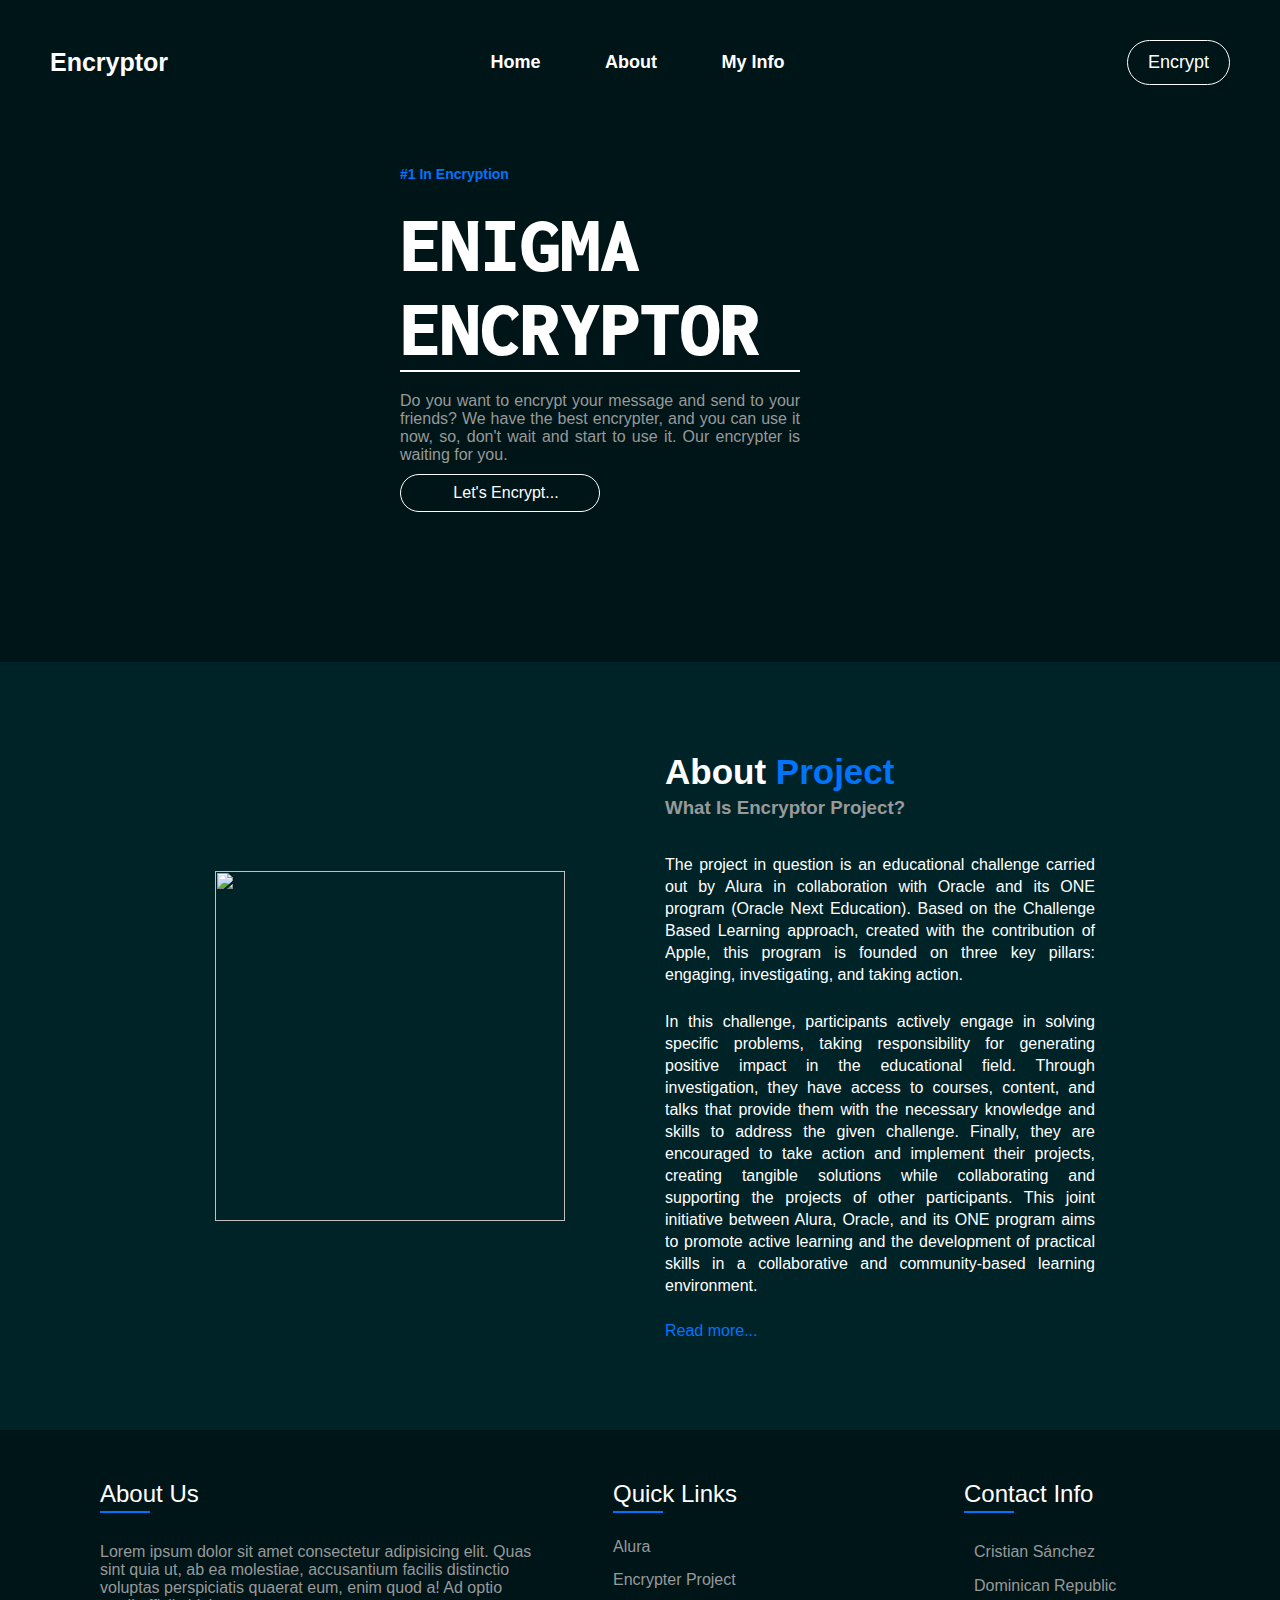
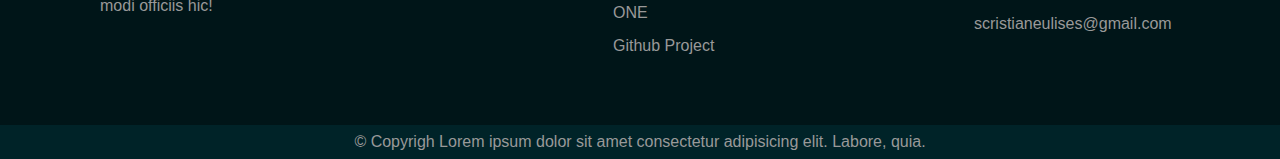
==== index.html @ f132e1b8 "adding media queries [MOVIL MEDIA QUERIES FOR INDEX MADE]" ====
<!DOCTYPE html>
<html lang="en">

<head>
    <meta charset="UTF-8">
    <meta http-equiv="X-UA-Compatible" content="IE=edge">
    <meta name="viewport" content="width=device-width, initial-scale=1.0">
    <link rel="stylesheet" href="assets/css/index-style.css">
    <link rel="preconnect" href="https://fonts.googleapis.com">
    <link rel="preconnect" href="https://fonts.gstatic.com" crossorigin>
    <link href="https://fonts.googleapis.com/css2?family=Montserrat:wght@500&family=Permanent+Marker&display=swap"
        rel="stylesheet">
    <link rel="stylesheet" href="https://cdnjs.cloudflare.com/ajax/libs/font-awesome/6.4.0/css/all.min.css"
        integrity="sha512-iecdLmaskl7CVkqkXNQ/ZH/XLlvWZOJyj7Yy7tcenmpD1ypASozpmT/E0iPtmFIB46ZmdtAc9eNBvH0H/ZpiBw=="
        crossorigin="anonymous" referrerpolicy="no-referrer" />
    <link rel="stylesheet" href="assets/css/media-queries.css">
    <title>Enigma Encryptor</title>
</head>

<body>
    <header class="header">
        <div class="logo">
            <h2><a href="index.html">Encryptor</a></h2>
        </div>
        <div class="hamburger">
            <i class="fa-solid fa-bars"></i>
        </div>
        <nav class="navbar">
            <ul>
                <li><a href="index.html">Home</a></li>
                <li><a href="#">About</a></li>
                <li><a href="#">My Info</a></li>
                <li class="last-item"><a href="views/encripter.html">Encrypt</a></li>
            </ul>
        </nav>
        <a href="views/encripter.html" class="btn"><button class="btn-encrypt">Encrypt</button></a>
    </header>
    <main>
        <div class="main-section">
            <div class="description-content">
                <h6>#1 In Encryption</h6>
                <h1>ENIGMA ENCRYPTOR</h1>
                <p>Do you want to encrypt your message and send to your friends?
                    We have the best encrypter, and you can use it now, so, don't wait and start to use it.
                    Our encrypter is waiting for you.
                </p>
                <a href="views/encripter.html" class="lets-encrypt">
                    <i class="fa-solid fa-keyboard"></i>Let's Encrypt...
                </a>
            </div>
            <div>
                <img class="img-computer" src="images/computer.png" alt="">
            </div>
        </div>

        <div class="about-section">
            <div class="about">
                <img src="images/encriptado.png" alt="">
                <div class="about-content">
                    <h2>About <span class="text-project">Project</span></h2>
                    <h3>What Is Encryptor Project?</h3>
                    <p>
                        The project in question is an educational challenge carried out by Alura in collaboration with
                        Oracle and its ONE program (Oracle Next Education). Based on the Challenge Based Learning
                        approach, created with the contribution of Apple, this program is founded on three key pillars:
                        engaging, investigating, and taking action.
                    </p>
                    <p>
                        In this challenge, participants actively engage in solving specific problems, taking
                        responsibility for generating positive impact in the educational field. Through investigation,
                        they have access to courses, content, and talks that provide them with the necessary knowledge
                        and skills to address the given challenge. Finally, they are encouraged to take action and
                        implement their projects, creating tangible solutions while collaborating and supporting the
                        projects of other participants. This joint initiative between Alura, Oracle, and its ONE program
                        aims to promote active learning and the development of practical skills in a collaborative and
                        community-based learning environment.

                    </p>
                    <a href="#" class="read-more">Read more...</a>
                </div>
            </div>
        </div>
    </main>
    <footer>
        <div class="footer-container">
            <div class="sec about-us">
                <h2>About Us</h2>
                <p>Lorem ipsum dolor sit amet consectetur adipisicing elit. Quas sint quia ut, ab ea molestiae,
                    accusantium facilis distinctio voluptas perspiciatis quaerat eum, enim quod a! Ad optio modi
                    officiis hic!</p>
                <ul class="sci">
                    <li><a href="https://www.linkedin.com/in/cristianeulises/" target="_blank"><i
                                class="fa fa-brands fa-linkedin"></i></a></li>
                    <li><a href="https://github.com/cristianeulises" target="_blank"><i
                                class="fa fa-brands fa-github"></i></a></li>
                    <li><a href="https://www.freecodecamp.org/cristianeulises" target="_blank"><i
                                class="fa fa-brands fa-free-code-camp"></i></a></li>
                </ul>
            </div>
            <div class="sec quick-links">
                <h2>Quick Links</h2>
                <ul>
                    <li><a href="https://www.aluracursos.com/" target="_blank">Alura</a></li>
                    <li><a href="https://www.aluracursos.com/challenges/challenge-one-logica" target="_blank">Encrypter
                            Project</a></li>
                    <li><a href="https://www.oracle.com/lad/education/oracle-next-education/#about-course"
                            target="_blank">ONE</a></li>
                    <li><a href="https://github.com/cristianeulises/encrypter" target="_blank">Github Project</a></li>
                </ul>
            </div>
            <div class="sec contact">
                <h2>Contact Info</h2>
                <ul class="info">
                    <li>
                        <span><i class="fa-solid fa-user"></i></span>
                        <span>Cristian Sánchez</span>
                    </li>
                    <li>
                        <span><i class="fa-solid fa-location-dot"></i></span>
                        <span>Dominican Republic</span>
                    </li>
                    <li>
                        <span><i class="fa-solid fa-envelope"></i></span>
                        <p class="footer-contact-links"><a
                                href="mailto:scristianeulises@gmail.com">scristianeulises@gmail.com</a></p>
                    </li>
                </ul>
            </div>
        </div>
    </footer>
    <div class="copyright">
        <p>&copy Copyrigh Lorem ipsum dolor sit amet consectetur adipisicing elit. Labore, quia.</p>
    </div>

    <script>
        const btnMenu = document.querySelector(".hamburger");

        btnMenu.onclick = () => {
            const menuElements = document.querySelector(".navbar");
            
            if(menuElements.classList.contains("active")) {
                menuElements.classList.remove("active");
            }else{
                menuElements.classList.add("active");

            }
        }

    </script>
</body>

</html>
---- assets/css/index-style.css ----
@import url("https://fonts.googleapis.com/css2?family=Inconsolata:wght@400;500;700;900&display=swap");

* {
   padding: 0;
   margin: 0;
   box-sizing: border-box;
   text-decoration: none;
   list-style: none;
   font-family: "Poppins", sans-serif;
}

/* VARIABLES */
:root {
   --secondary-txt-color: #0274f9;
   --main-txt-color-dark: #999999;
   --bg-color-dark: #001518;
   --bg-color-light: #002328;
   --main-color: #009bb2;
   --bb-color: #00e5f2;
   --navbar-font-size: 18px;
}

body {
   color: white;
   overflow-x: hidden;
   background: #001518;
   display: flex;
   align-items: center;
   flex-direction: column;
}

/* NAV BAR */
.hamburger, .last-item {
   display: none;
}


header {
   width: 100%;
   padding: 40px 0 30px;
   display: flex;
   justify-content: space-between;
   align-items: center;
   position: relative;
}

nav ul li {
   list-style: none;
   display: inline-block;
}

nav ul li a {
   text-decoration: none;
   color: white;
   margin-left: 60px;
   font-size: var(--navbar-font-size);
   font-weight: 600;
   border-bottom: 2px solid transparent;
   transition: 0.4s;
}

nav ul li a:hover,
nav ul li:not(:last-child) a:focus {
   color: var(--secondary-txt-color);
   border-bottom: 2px solid var(--secondary-txt-color);
}

.logo a {
   display: block;
   font-size: 25px;
   font-weight: 600;
   text-decoration: none;
   color: white;
   margin: 0 -30px 0 50px;
   transition: 0.2s;
}

.logo a:hover {
   color: var(--secondary-txt-color);
   transition: 0.2s;
}

.btn-encrypt {
   background: transparent;
   color: white;
   border: 1px solid white;
   padding: 9px 20px;
   border-radius: 30px;
   line-height: 1.4;
   font-size: var(--navbar-font-size);
   font-weight: 500;
   margin: 0 50px;
   transition: 0.2s;
}

.btn-encrypt:hover {
   border: 1px solid var(--secondary-txt-color);
   color: black;
   background: var(--secondary-txt-color);
   transition: 0.2s;
   cursor: pointer;
}

/* MAIN HOME */
main {
   height: 100%;
   width: 100%;
   position: relative;
}

.main-section {
   width: 100%;
   display: flex;
   justify-content: center;
   align-items: center;
   margin-top: 4%;
   margin-bottom: 150px;
}

.description-content {
   width: 400px;
}

.description-content h6 {
   color: var(--secondary-txt-color);
   margin-bottom: 10px;
   font-size: 14px;
}

.description-content h1 {
   font-family: "Inconsolata", monospace;
   font-weight: 900;
   font-size: 80px;
   margin: 20px 0;
   border-bottom: 2px solid #fff;
}

.description-content p {
   text-align: justify;
   color: var(--main-txt-color-dark);
}

.img-computer {
   width: 350px;
   margin-left: 80px;
   animation: floating 3s linear infinite;
}

/* BUTTON LET'S ENCRYPT*/
.lets-encrypt {
   color: white;
   display: flex;
   justify-content: center;
   border: 1px solid white;
   border-radius: 30px;
   width: 200px;
   padding: 9px 25px;
   margin-top: 10px;
   transition: 0.4s;
}

.lets-encrypt:hover {
   color: var(--bg-color-dark);
   border-color: var(--secondary-txt-color);
   background: var(--secondary-txt-color);
   transform: scale(1.1);
   transition: 0.4s;
}

.lets-encrypt > i {
   margin-right: 12px;
   margin-top: 1px;
}

/* ABOUT SECTION */
.about-section {
   width: 100%;
   background-color: var(--bg-color-light);
}

.about-section > .about {
   display: flex;
   justify-content: center;
   align-items: center;
}

.about > div {
   width: 500px;
   padding: 90px;
}

.about > img {
   width: 350px;
   height: 350px;
   margin: 100px 10px;
}

.about h2 {
   width: 430px;
   font-size: 35px;
}

.about h3 {
   color: var(--main-txt-color-dark);
}

.about p,
.about h3 {
   width: 430px;
   text-align: justify;
}

.about div h3 {
   margin-top: 5px;
   margin-bottom: 35px;
}

.text-project {
   color: var(--secondary-txt-color);
}

.about div p {
   margin: 25px 0;
   line-height: 22px;
}

.read-more {
   color: var(--secondary-txt-color);
}

/* FOOTER */

footer {
   position: relative;
   width: 100%;
   height: auto;
   padding: 50px 100px;
   display: flex;
   justify-content: space-between;
   flex-wrap: wrap;
}

footer .footer-container {
   display: flex;
   flex-direction: row;
   justify-content: space-between;
   flex-wrap: wrap;
}

footer .footer-container .sec {
   margin-right: 30px;
}

footer .footer-container .sec.about-us {
   width: 40%;
}

footer .footer-container h2 {
   position: relative;
   color: white;
   font-weight: 500;
   margin-bottom: 15px;
}

footer .footer-container h2::before {
   content: "";
   position: absolute;
   bottom: -5px;
   left: 0;
   width: 50px;
   height: 2px;
   background-color: var(--secondary-txt-color);
}

.about-us h2 {
   margin-bottom: 35px !important;
}

footer p {
   color: var(--main-txt-color-dark);
}

.sci {
   margin-top: 20px;
   display: flex;
}

.sci li a {
   display: inline-block;
   width: 40px;
   height: 40px;
   display: flex;
   justify-content: center;
   align-items: center;
   margin-right: 10px;
   text-decoration: none;
   transition: 0.3s;
   scale: 1.4;
}

.sci li a:hover {
   transition: 0.3s;
   scale: 1.6;
}

.sci li a .fa {
   color: white;
   font-size: 20px;
}

.quick-links {
   position: relative;
   width: 25%;
}

.quick-links ul li a {
   color: var(--main-txt-color-dark);
   margin-top: 15px;
   display: block;
   display: inline-block;
}

.quick-links ul li a:hover {
   color: white;
}

.contact {
   width: 20%;
   margin-right: 0 !important;
}

.contact h2 {
   margin-bottom: 35px !important;
}

.contact .info {
   position: relative;
}

.contact .info li {
   display: flex;
   margin-bottom: 16px;
}

.contact .info li span:nth-child(1) {
   color: white;
   font-size: 20px;
   margin-right: 10px;
}

.contact .info li span {
   color: var(--main-txt-color-dark);
}

.footer-contact-links a {
   color: var(--main-txt-color-dark);
   line-height: 25px;
}

.footer-contact-links a:hover {
   color: white;
}

.copyright {
   width: 100%;
   background-color: var(--bg-color-light);
   padding: 8px 100px;
   text-align: center;
   color: var(--main-txt-color-dark);
}

@media (max-width: 991px) {
   footer {
      padding: 40px;
   }

   footer .footer-container {
      flex-direction: column;
   }

   footer .footer-container .sec {
      margin-right: 0;
      margin-bottom: 40px;
   }

   footer .footer-container .sec.sec.about-us,
   .quick-links,
   .contact {
      width: 100%;
   }

   .copyright {
      padding: 8px 40px;
   }
}

@keyframes floating {
   0% {
      transform: translateY(0);
   }
   50% {
      transform: translateY(15px);
   }
   100% {
      transform: translateY(0);
   }
}
---- assets/css/media-queries.css ----
@media only screen and (max-width: 600px) {
   .header > .btn {
      display: none;
   }

   .last-item {
      display: contents;
   }

   .header {
      display: block;
      padding-bottom: 0;
      transition: 0.5s;
   }

   .logo a {
      float: left;
      margin-left: 25px;
   }

   .hamburger {
      display: block;
      cursor: pointer;
      margin-right: 30px;
      transition: 0.5s;
      float: right;
   }


   .hamburger i{
      font-size: 25px;
   }

   .navbar {
      clear: both;
      text-align: center;
      display: none;
   }

   .navbar.active {
      opacity: 1;
      display: block;

      animation: scale-up-vertical-top 0.4s;
   }

   .navbar ul {
      margin-top: 50px;
   }
   .navbar ul li {
      display: block;
      padding: 20px 0;
   }

   .navbar ul li a {
      margin: 0;
   }

   @keyframes scale-up-vertical-top {
      0% {
         transform: scaleY(0.4);
         transform-origin: center top;
      }
      100% {
         transform: scaleY(1);
         transform-origin: center top;
      }
   }

   .main-section {
      margin-top: 50px;
      display: flex;
      flex-direction: column;
      align-items: center;
      justify-content: center;
      text-align: center;
      width: 100%;
   }

   .description-content {
      width: 100%;
      padding: 0 20px;
      display: flex;
      flex-direction: column;
      align-items: center;
   }

   .description-content h1 {
      text-align: center;
      width: 100%;
      font-size: 60px;
      border-bottom: 2px solid white;
   }

   .description-content p {
      text-align: center;
      line-height: 30px;
   }

   .img-computer {
      margin: 50px auto 0;
      width: 250px;
   }

   .about {
      display: flex;
      justify-content: center;
      flex-direction: column;
      align-items: center;
      width: 100%;
   }

   .about > img {
      width: 250px;
      height: 250px;
      margin-bottom: 0;
   }

   .about .about-content {
      display: block;
      margin: 50px auto;
      padding: 0 20px;
      width: 100%;
   }

   .about .about-content h2,
   .about-content h3 {
      text-align: center;
      width: 100%;
   }

   .about-content p,
   .about-content a {
      text-align: justify;
      width: 100%;
   }
}

@media only screen and (min-width: 600px) {
   body {
      /* background-color: red !important; */
   }
}

@media only screen and (min-width: 768px) {
   body {
      /* background-color: purple !important; */
   }
}

@media only screen and (min-width: 992px) {
   body {
      /* background-color: white !important; */
   }
}

@media only screen and (min-width: 1200px) {
   body {
      /* background-color: greenyellow !important; */
   }
}
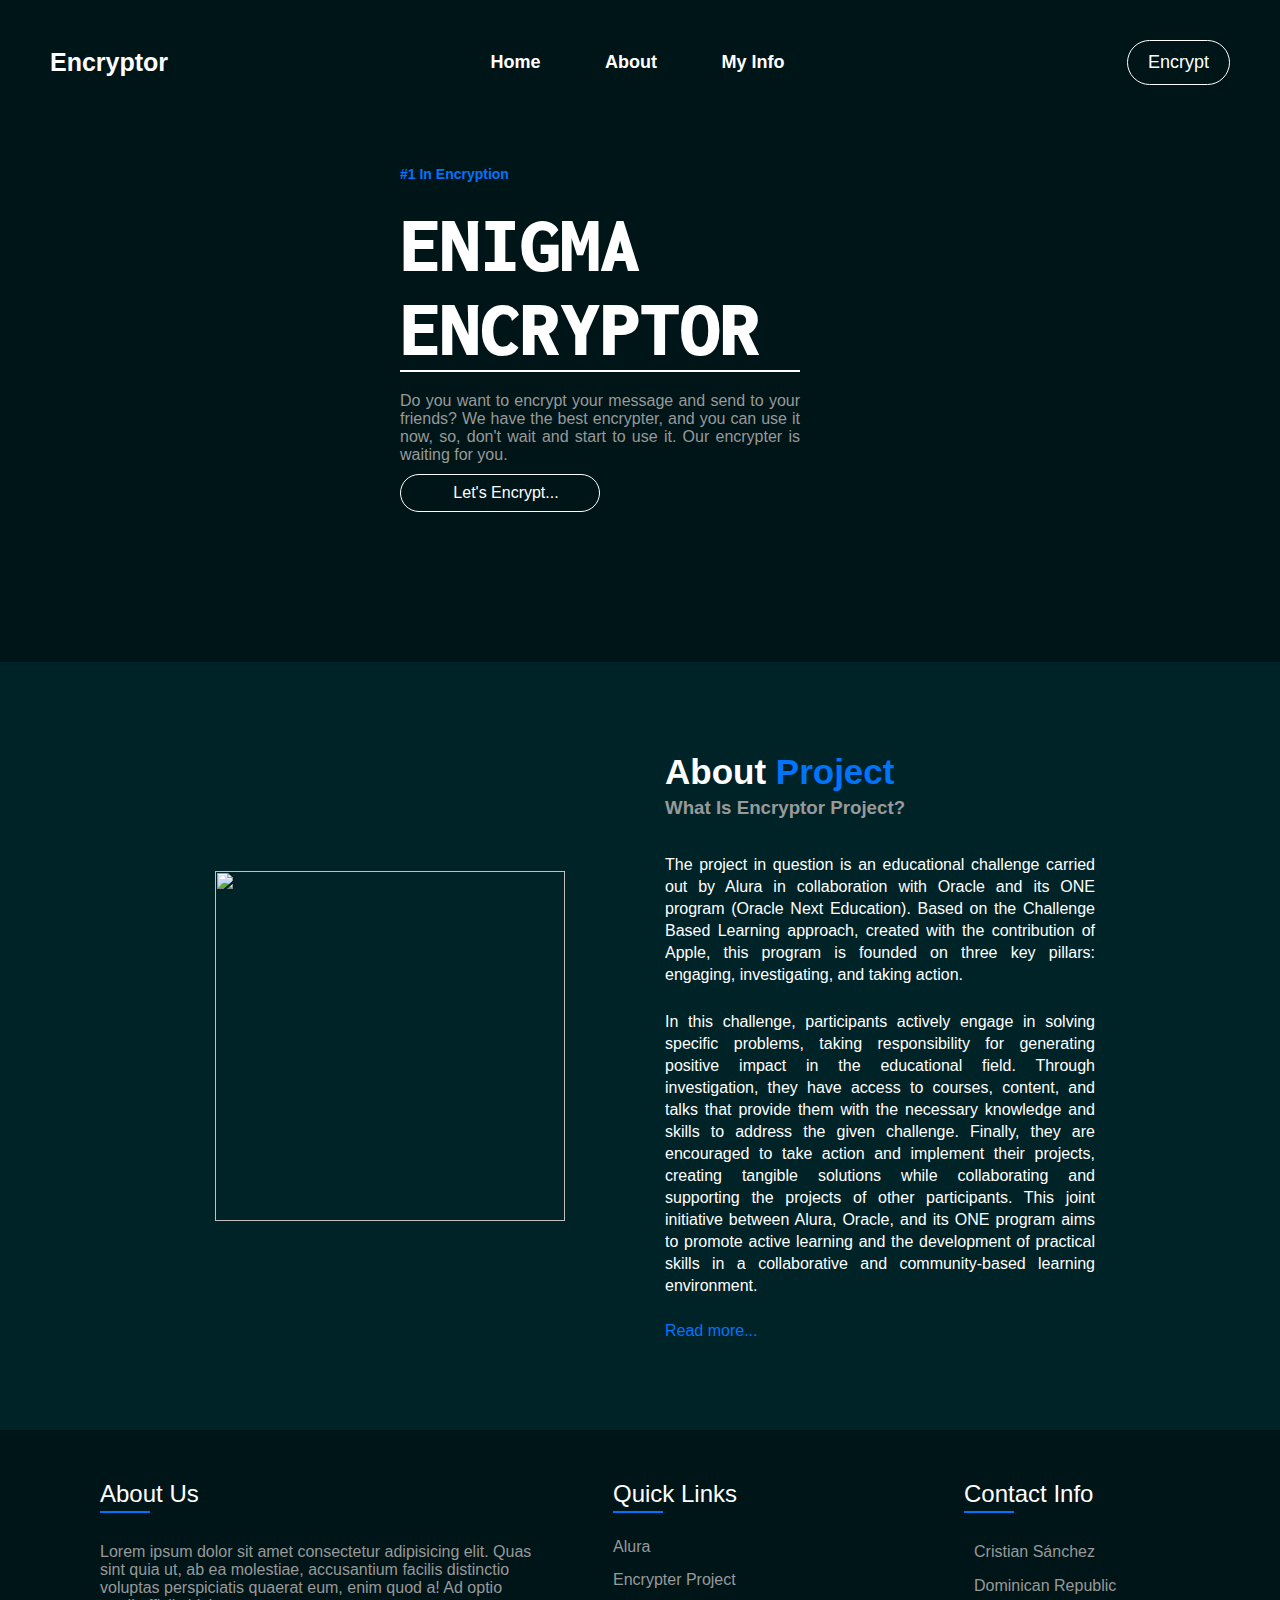
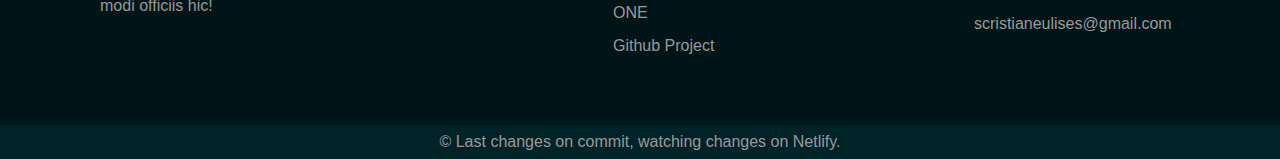
==== commit a88a85b2: "TESTING NETLIFY" ====
--- a/index.html
+++ b/index.html
@@ -13,7 +13,8 @@
     <link rel="stylesheet" href="https://cdnjs.cloudflare.com/ajax/libs/font-awesome/6.4.0/css/all.min.css"
         integrity="sha512-iecdLmaskl7CVkqkXNQ/ZH/XLlvWZOJyj7Yy7tcenmpD1ypASozpmT/E0iPtmFIB46ZmdtAc9eNBvH0H/ZpiBw=="
         crossorigin="anonymous" referrerpolicy="no-referrer" />
-    <link rel="stylesheet" href="assets/css/media-queries.css">
+    <link rel="stylesheet" href="assets/css/media-queries-index.css">
+    <link rel="stylesheet" href="assets/css/media-queries-encrypter.css">
     <title>Enigma Encryptor</title>
 </head>
 
@@ -28,12 +29,12 @@
         <nav class="navbar">
             <ul>
                 <li><a href="index.html">Home</a></li>
-                <li><a href="#">About</a></li>
+                <li><a href="#" id="about-navbar">About</a></li>
                 <li><a href="#">My Info</a></li>
-                <li class="last-item"><a href="views/encripter.html">Encrypt</a></li>
+                <li class="last-item"><a href="views/encrypter.html">Encrypt</a></li>
             </ul>
         </nav>
-        <a href="views/encripter.html" class="btn"><button class="btn-encrypt">Encrypt</button></a>
+        <a href="views/encrypter.html" class="btn"><button class="btn-encrypt">Encrypt</button></a>
     </header>
     <main>
         <div class="main-section">
@@ -44,7 +45,7 @@
                     We have the best encrypter, and you can use it now, so, don't wait and start to use it.
                     Our encrypter is waiting for you.
                 </p>
-                <a href="views/encripter.html" class="lets-encrypt">
+                <a href="views/encrypter.html" class="lets-encrypt">
                     <i class="fa-solid fa-keyboard"></i>Let's Encrypt...
                 </a>
             </div>
@@ -129,24 +130,10 @@
         </div>
     </footer>
     <div class="copyright">
-        <p>&copy Copyrigh Lorem ipsum dolor sit amet consectetur adipisicing elit. Labore, quia.</p>
+        <p>&copy Last changes on commit, watching changes on Netlify.</p>
     </div>
 
-    <script>
-        const btnMenu = document.querySelector(".hamburger");
-
-        btnMenu.onclick = () => {
-            const menuElements = document.querySelector(".navbar");
-            
-            if(menuElements.classList.contains("active")) {
-                menuElements.classList.remove("active");
-            }else{
-                menuElements.classList.add("active");
-
-            }
-        }
-
-    </script>
+    <script src="assets/js/navbarResponsive.js"></script>
 </body>
 
 </html>--- a/assets/css/index-style.css
+++ b/assets/css/index-style.css
@@ -20,6 +20,7 @@
    --navbar-font-size: 18px;
 }
 
+
 body {
    color: white;
    overflow-x: hidden;
@@ -27,6 +28,7 @@
    display: flex;
    align-items: center;
    flex-direction: column;
+   transition: 0.4s;
 }
 
 /* NAV BAR */
--- a/assets/css/media-queries-index.css
+++ b/assets/css/media-queries-index.css
@@ -0,0 +1,274 @@
+@media only screen and (max-width: 599px) {
+   .header > .btn {
+      display: none;
+   }
+
+   .last-item {
+      display: contents;
+   }
+
+   .header {
+      display: block;
+      padding-bottom: 0;
+      transition: 0.5s;
+   }
+
+   .logo a {
+      float: left;
+      margin-left: 25px;
+   }
+
+   .hamburger {
+      display: block;
+      cursor: pointer;
+      margin-right: 30px;
+      transition: 0.5s;
+      float: right;
+   }
+
+   .hamburger i {
+      font-size: 25px;
+   }
+
+   .navbar {
+      clear: both;
+      text-align: center;
+      display: none;
+   }
+
+   .navbar.active {
+      opacity: 1;
+      display: block;
+
+      animation: scale-up-vertical-top 0.4s;
+   }
+
+   .navbar ul {
+      margin-top: 50px;
+   }
+   .navbar ul li {
+      display: block;
+      padding: 20px 0;
+   }
+
+   .navbar ul li a {
+      margin: 0;
+   }
+
+   @keyframes scale-up-vertical-top {
+      0% {
+         transform: scaleY(0.4);
+         transform-origin: center top;
+      }
+      100% {
+         transform: scaleY(1);
+         transform-origin: center top;
+      }
+   }
+
+   .main-section {
+      margin-top: 50px;
+      display: flex;
+      flex-direction: column;
+      align-items: center;
+      justify-content: center;
+      text-align: center;
+      width: 100%;
+   }
+
+   .description-content {
+      width: 100%;
+      padding: 0 20px;
+      display: flex;
+      flex-direction: column;
+      align-items: center;
+   }
+
+   .description-content h1 {
+      text-align: center;
+      width: 100%;
+      font-size: 60px;
+      border-bottom: 2px solid white;
+   }
+
+   .description-content p {
+      text-align: center;
+      line-height: 30px;
+   }
+
+   .img-computer {
+      margin: 50px auto 0;
+      width: 250px;
+   }
+
+   .about {
+      display: flex;
+      justify-content: center;
+      flex-direction: column;
+      align-items: center;
+      width: 100%;
+   }
+
+   .about > img {
+      width: 250px;
+      height: 250px;
+      margin-bottom: 0;
+   }
+
+   .about .about-content {
+      display: block;
+      margin: 50px auto;
+      padding: 0 20px;
+      width: 100%;
+   }
+
+   .about .about-content h2,
+   .about-content h3 {
+      text-align: center;
+      width: 100%;
+   }
+
+   .about-content p,
+   .about-content a {
+      text-align: justify;
+      width: 100%;
+   }
+}
+
+@media only screen and (min-width: 600px) and (max-width: 768px) {
+
+   .logo a {
+      margin: 0 15px;
+   }
+
+   .btn-encrypt {
+      margin: 0 15px 0 20px;
+   }
+
+   .navbar {
+      width: 100%;
+      display: flex;
+      align-items: center;
+      justify-content: center;
+      max-width: 355px;
+   }
+   .navbar ul {
+      width: 100%;
+      display: flex;
+      align-items: center;
+      justify-content: center;
+   }
+
+   .navbar ul li {
+      text-align: center;
+      width: 33%;
+   }
+   .navbar ul li a {
+      margin: 0;
+   }
+
+   .main-section {
+      display: flex;
+      flex-direction: column;
+      align-items: center;
+      justify-content: center;
+      text-align: center;
+      width: 100%;
+   }
+
+   .description-content {
+      width: 100%;
+      max-width: 605px;
+      padding: 0 20px;
+      display: flex;
+      flex-direction: column;
+      align-items: center;
+      justify-content: center;
+   }
+
+   .description-content h1 {
+      text-align: center;
+      width: 100%;
+      font-size: 60px;
+      border-bottom: 2px solid white;
+   }
+
+   .description-content p {
+      text-align: center;
+      line-height: 30px;
+   }
+
+   .img-computer {
+      margin: 50px auto 0;
+      width: 300px;
+   }
+
+   .about {
+      display: flex;
+      justify-content: center;
+      flex-direction: column;
+      align-items: center;
+      width: 100%;
+   }
+
+   .about > img {
+      width: 250px;
+      height: 250px;
+      margin-bottom: 0;
+   }
+
+   .about .about-content {
+      display: block;
+      margin: 50px auto;
+      padding: 0 20px;
+      width: 100%;
+   }
+
+   .about .about-content h2,
+   .about-content h3 {
+      text-align: center;
+      width: 100%;
+   }
+
+   .about-content p,
+   .about-content a {
+      text-align: justify;
+      width: 100%;
+   }
+}
+
+@media only screen and (min-width: 769px) and (max-width: 979px) {
+
+   .description-content {
+      margin-left: 5%;
+   }
+
+   .img-computer {
+      margin-left: 10%;
+      width: 80%;
+      max-width: 450px;
+   }
+
+   .about > img {
+      width: 260px;
+      height: 260px;
+      margin: 0 5% 0 10%;
+   }
+
+   .about > div.about-content {
+      padding-left: 0;
+      margin-right: 20px;
+
+   }
+}
+
+@media only screen and (min-width: 992px) {
+   body {
+   }
+}
+
+@media only screen and (min-width: 1200px) {
+   body {
+      /* background-color: greenyellow !important; */
+   }
+}
--- a/assets/css/media-queries-encrypter.css
+++ b/assets/css/media-queries-encrypter.css
@@ -0,0 +1,300 @@
+@media only screen and (max-width: 599px) {
+   main {
+      align-items: center;
+      justify-content: center;
+      text-align: center;
+   }
+
+   main > h2 {
+      margin: 25px 10%;
+   }
+
+   main .container-encrytor {
+      flex-direction: column;
+      align-items: center;
+      justify-content: center;
+      text-align: center;
+      margin: 0;
+   }
+
+   .message-container {
+      width: 100%;
+      margin: 0;
+   }
+
+   .textarea {
+      margin: 0;
+      width: 90%;
+   }
+
+   .encryption-container {
+      width: 100%;
+      display: flex;
+      align-items: center;
+      justify-content: center;
+      margin: 0;
+   }
+
+   .btn-encrypt-message {
+      display: block;
+      width: 100%;
+      padding: 10px 20px;
+      height: 100%;
+   }
+
+   .btn-encrypt-message div {
+      display: flex;
+      text-align: justify;
+      position: static;
+      flex-direction: column;
+      justify-content: center;
+      align-items: center;
+      margin-bottom: 10px;
+      width: 100%;
+   }
+
+   .btn-encrypt-message div button {
+      text-align: center;
+      width: 100%;
+      margin: 10px 20px;
+   }
+
+   .btn-encrypt-message div button.copy {
+      position: static;
+      width: 100%;
+      margin: 10px 20px;
+   }
+
+   .new-text-container div {
+   }
+
+   .new-text-container {
+      display: flex;
+      width: 100%;
+   }
+
+   .new-text-container > p.text {
+      max-width: 100%;
+      min-width: 100%;
+   }
+}
+
+@media only screen and (min-width: 600px) and (max-width: 768px) {
+   main {
+      align-items: center;
+      justify-content: center;
+      text-align: center;
+   }
+
+   main > h2 {
+      margin: 25px 10%;
+   }
+
+   main .container-encrytor {
+      flex-direction: column;
+      align-items: center;
+      justify-content: center;
+      text-align: center;
+      margin: 0;
+   }
+
+   .message-container {
+      width: 100%;
+      margin: 0;
+   }
+
+   .textarea {
+      margin: 0;
+      width: 90%;
+   }
+
+   .encryption-container {
+      width: 100%;
+      display: flex;
+      align-items: center;
+      justify-content: center;
+      margin: 0;
+   }
+
+   .btn-encrypt-message {
+      display: block;
+      width: 100%;
+      padding: 10px 20px;
+      height: 100%;
+   }
+
+   .btn-encrypt-message div {
+      display: flex;
+      text-align: justify;
+      position: static;
+      flex-direction: column;
+      justify-content: center;
+      align-items: center;
+      margin-bottom: 10px;
+      width: 100%;
+   }
+
+   .btn-encrypt-message div button {
+      text-align: center;
+      width: 100%;
+      max-width: 555px;
+
+      margin: 10px 20px;
+   }
+
+   .btn-encrypt-message div button.copy {
+      position: static;
+      width: 100%;
+      max-width: 555px;
+      margin: 10px 20px;
+   }
+
+   .new-text-container {
+      display: flex;
+      width: 100%;
+   }
+
+   .new-text-container > p.text {
+      max-width: 555px;
+   }
+}
+
+@media only screen and (min-width: 769px) and (max-width: 992px) {
+   
+    main {
+      align-items: center;
+      justify-content: center;
+      text-align: center;
+   }
+
+   main > h2 {
+      margin: 25px 10%;
+   }
+
+   main .container-encrytor {
+      flex-direction: column;
+      align-items: center;
+      justify-content: center;
+      text-align: center;
+      margin: 0;
+   }
+
+   .message-container {
+      width: 100%;
+      margin: 0;
+   }
+
+   .textarea {
+      margin: 0;
+      width: 90%;
+   }
+
+   .encryption-container {
+      width: 100%;
+      display: flex;
+      align-items: center;
+      justify-content: center;
+      margin: 0;
+   }
+
+   .btn-encrypt-message {
+      display: block;
+      width: 100%;
+      padding: 10px 20px;
+      height: 100%;
+   }
+
+   .btn-encrypt-message div {
+      display: grid;
+      justify-content: center;
+      align-items: center;
+      text-align: justify;
+      position: static;
+      margin-bottom: 10px;
+      width: 100%;
+   }
+
+   .btn-encrypt-message div button {
+      grid-row: 1;
+      text-align: center;
+      max-width: 555px;
+      margin: auto 35px;
+   }
+   
+   .btn-encrypt-message div button.copy {
+      grid-row: 1;
+      position: static;
+      margin: auto 35px;
+
+   }
+
+   .new-text-container {
+      display: flex;
+      width: 100%;
+   }
+
+   .new-text-container > p.text {
+      flex-direction: column;
+      max-width: 555px;
+      margin-left: 30px;
+   }
+}
+
+@media only screen and (min-width: 992px) {
+   main {
+      align-items: center;
+      justify-content: space-evenly;
+   }
+
+   main .container-encrytor {
+      justify-content: flex-end;      
+      margin: 0;
+      min-width: 1020px;
+   }
+
+   .message-container {
+      justify-content:start;
+      width: 100%;
+      margin: 0;
+   }
+
+   .textarea {
+      margin: 25px 10%;
+      min-width: 390px;
+      width: 90%;
+   }
+
+
+
+   .new-text-container{
+      margin-left: 10%;
+      position: static;
+      flex-direction: column;
+   }
+
+   .btn-encrypt-message{
+      min-width: 545px;
+   }
+
+   .encryption-container{
+      position: static;
+      width: 100%;
+      min-width: 500;
+      margin: 0;
+      margin-right:  30px;
+   }
+
+   .new-text-container div button{
+      min-width: 0;
+
+   }
+
+   .new-text-container p.text{
+      min-width: 0;
+      width: 100%;
+   }
+
+}
+
+@media only screen and (min-width: 1200px) {
+}
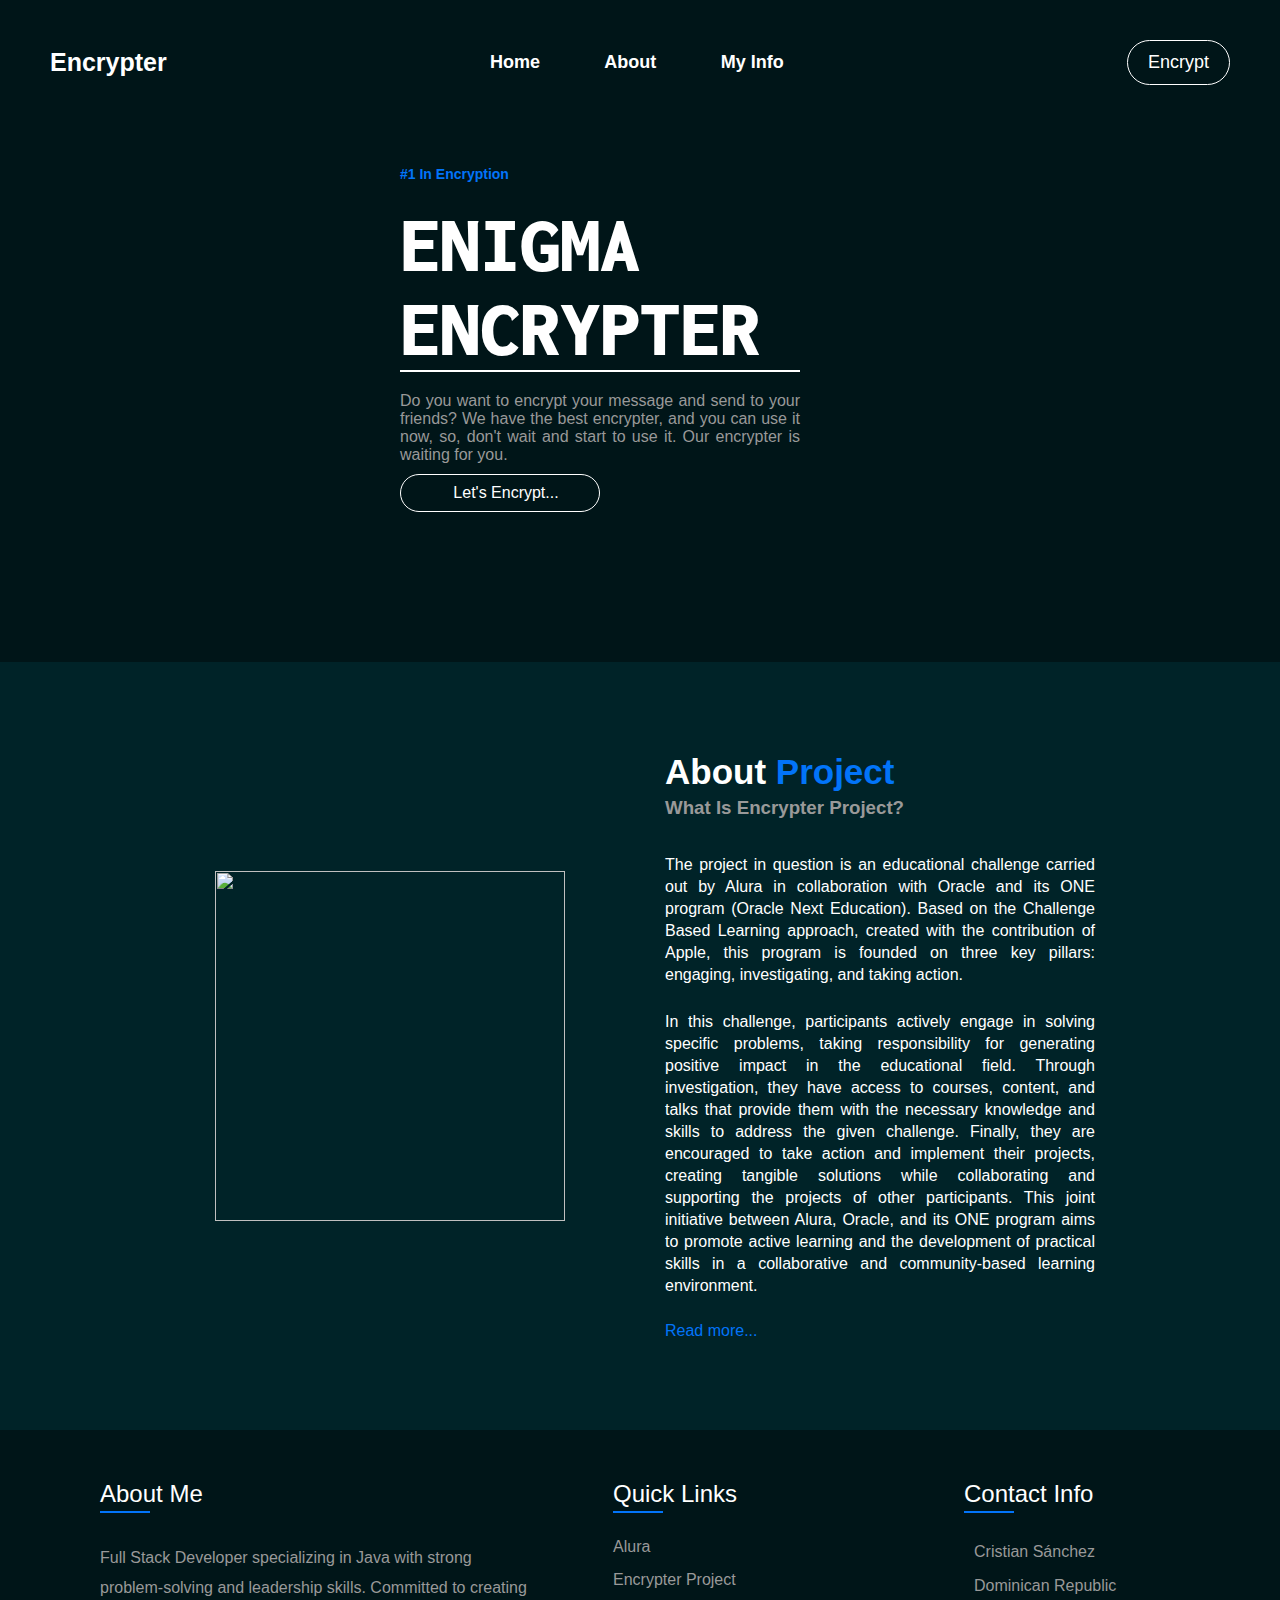
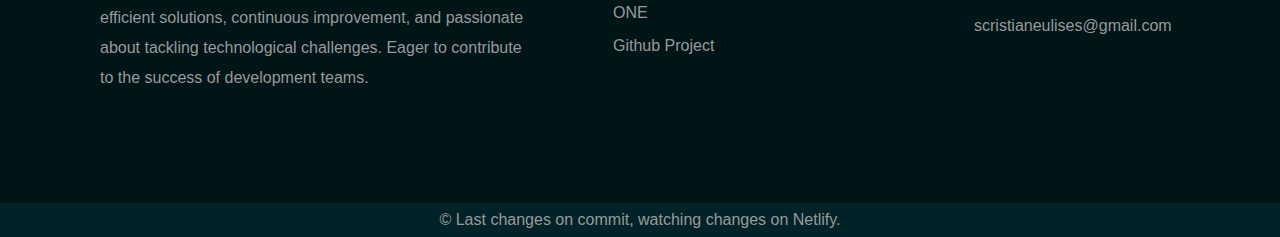
==== commit dad3b460: "start finish project" ====
--- a/index.html
+++ b/index.html
@@ -1,139 +1,113 @@
 <!DOCTYPE html>
 <html lang="en">
+  <head>
+    <meta charset="UTF-8" />
+    <meta http-equiv="X-UA-Compatible" content="IE=edge" />
+    <meta name="viewport" content="width=device-width, initial-scale=1.0" />
+    <link rel="stylesheet" href="assets/css/index-style.css" />
+    <link rel="preconnect" href="https://fonts.googleapis.com" />
+    <link rel="preconnect" href="https://fonts.gstatic.com" crossorigin />
+    <link href="https://fonts.googleapis.com/css2?family=Montserrat:wght@500&family=Permanent+Marker&display=swap" rel="stylesheet" />
+    <link rel="stylesheet" href="https://cdnjs.cloudflare.com/ajax/libs/font-awesome/6.4.0/css/all.min.css" integrity="sha512-iecdLmaskl7CVkqkXNQ/ZH/XLlvWZOJyj7Yy7tcenmpD1ypASozpmT/E0iPtmFIB46ZmdtAc9eNBvH0H/ZpiBw==" crossorigin="anonymous" referrerpolicy="no-referrer" />
+    <link rel="stylesheet" href="assets/css/media-queries-index.css" />
+    <link rel="stylesheet" href="assets/css/media-queries-encrypter.css" />
+    <link rel="main icon" href="favicon.ico" type="image/x-icon" />
+    <title>Enigma Encrypter</title>
+  </head>
 
-<head>
-    <meta charset="UTF-8">
-    <meta http-equiv="X-UA-Compatible" content="IE=edge">
-    <meta name="viewport" content="width=device-width, initial-scale=1.0">
-    <link rel="stylesheet" href="assets/css/index-style.css">
-    <link rel="preconnect" href="https://fonts.googleapis.com">
-    <link rel="preconnect" href="https://fonts.gstatic.com" crossorigin>
-    <link href="https://fonts.googleapis.com/css2?family=Montserrat:wght@500&family=Permanent+Marker&display=swap"
-        rel="stylesheet">
-    <link rel="stylesheet" href="https://cdnjs.cloudflare.com/ajax/libs/font-awesome/6.4.0/css/all.min.css"
-        integrity="sha512-iecdLmaskl7CVkqkXNQ/ZH/XLlvWZOJyj7Yy7tcenmpD1ypASozpmT/E0iPtmFIB46ZmdtAc9eNBvH0H/ZpiBw=="
-        crossorigin="anonymous" referrerpolicy="no-referrer" />
-    <link rel="stylesheet" href="assets/css/media-queries-index.css">
-    <link rel="stylesheet" href="assets/css/media-queries-encrypter.css">
-    <title>Enigma Encryptor</title>
-</head>
-
-<body>
+  <body>
     <header class="header">
-        <div class="logo">
-            <h2><a href="index.html">Encryptor</a></h2>
-        </div>
-        <div class="hamburger">
-            <i class="fa-solid fa-bars"></i>
-        </div>
-        <nav class="navbar">
-            <ul>
-                <li><a href="index.html">Home</a></li>
-                <li><a href="#" id="about-navbar">About</a></li>
-                <li><a href="#">My Info</a></li>
-                <li class="last-item"><a href="views/encrypter.html">Encrypt</a></li>
-            </ul>
-        </nav>
-        <a href="views/encrypter.html" class="btn"><button class="btn-encrypt">Encrypt</button></a>
+      <div class="logo">
+        <h2><a href="index.html">Encrypter</a></h2>
+      </div>
+      <div class="hamburger">
+        <i class="fa-solid fa-bars"></i>
+      </div>
+      <nav class="navbar">
+        <ul>
+          <li><a href="index.html">Home</a></li>
+          <li><a href="#about" id="about-navbar">About</a></li>
+          <li><a href="#info">My Info</a></li>
+          <li class="last-item"><a href="views/encrypter.html">Encrypt</a></li>
+        </ul>
+      </nav>
+      <a href="views/encrypter.html" class="btn"><button class="btn-encrypt">Encrypt</button></a>
     </header>
     <main>
-        <div class="main-section">
-            <div class="description-content">
-                <h6>#1 In Encryption</h6>
-                <h1>ENIGMA ENCRYPTOR</h1>
-                <p>Do you want to encrypt your message and send to your friends?
-                    We have the best encrypter, and you can use it now, so, don't wait and start to use it.
-                    Our encrypter is waiting for you.
-                </p>
-                <a href="views/encrypter.html" class="lets-encrypt">
-                    <i class="fa-solid fa-keyboard"></i>Let's Encrypt...
-                </a>
-            </div>
-            <div>
-                <img class="img-computer" src="images/computer.png" alt="">
-            </div>
+      <div class="main-section">
+        <div class="description-content">
+          <h6>#1 In Encryption</h6>
+          <h1>ENIGMA ENCRYPTER</h1>
+          <p>Do you want to encrypt your message and send to your friends? We have the best encrypter, and you can use it now, so, don't wait and start to use it. Our encrypter is waiting for you.</p>
+          <a href="views/encrypter.html" class="lets-encrypt"> <i class="fa-solid fa-keyboard"></i>Let's Encrypt... </a>
         </div>
+        <div>
+          <img class="img-computer" src="images/computer.png" alt="" />
+        </div>
+      </div>
 
-        <div class="about-section">
-            <div class="about">
-                <img src="images/encriptado.png" alt="">
-                <div class="about-content">
-                    <h2>About <span class="text-project">Project</span></h2>
-                    <h3>What Is Encryptor Project?</h3>
-                    <p>
-                        The project in question is an educational challenge carried out by Alura in collaboration with
-                        Oracle and its ONE program (Oracle Next Education). Based on the Challenge Based Learning
-                        approach, created with the contribution of Apple, this program is founded on three key pillars:
-                        engaging, investigating, and taking action.
-                    </p>
-                    <p>
-                        In this challenge, participants actively engage in solving specific problems, taking
-                        responsibility for generating positive impact in the educational field. Through investigation,
-                        they have access to courses, content, and talks that provide them with the necessary knowledge
-                        and skills to address the given challenge. Finally, they are encouraged to take action and
-                        implement their projects, creating tangible solutions while collaborating and supporting the
-                        projects of other participants. This joint initiative between Alura, Oracle, and its ONE program
-                        aims to promote active learning and the development of practical skills in a collaborative and
-                        community-based learning environment.
-
-                    </p>
-                    <a href="#" class="read-more">Read more...</a>
-                </div>
-            </div>
+      <div class="about-section" id="about">
+        <div class="about">
+          <img src="images/encriptado.png" alt="" />
+          <div class="about-content">
+            <h2>About <span class="text-project">Project</span></h2>
+            <h3>What Is Encrypter Project?</h3>
+            <p>The project in question is an educational challenge carried out by Alura in collaboration with Oracle and its ONE program (Oracle Next Education). Based on the Challenge Based Learning approach, created with the contribution of Apple, this program is founded on three key pillars: engaging, investigating, and taking action.</p>
+            <p>In this challenge, participants actively engage in solving specific problems, taking responsibility for generating positive impact in the educational field. Through investigation, they have access to courses, content, and talks that provide them with the necessary knowledge and skills to address the given challenge. Finally, they are encouraged to take action and implement their projects, creating tangible solutions while collaborating and supporting the projects of other participants. This joint initiative between Alura, Oracle, and its ONE program aims to promote active learning and the development of practical skills in a collaborative and community-based learning environment.</p>
+            <a href="https://www.aluracursos.com/challenges/oracle-one/sprint01-construye-un-encriptador-texto-con-javascript" class="read-more" target="_blank">Read more...</a>
+          </div>
         </div>
+      </div>
     </main>
     <footer>
-        <div class="footer-container">
-            <div class="sec about-us">
-                <h2>About Us</h2>
-                <p>Lorem ipsum dolor sit amet consectetur adipisicing elit. Quas sint quia ut, ab ea molestiae,
-                    accusantium facilis distinctio voluptas perspiciatis quaerat eum, enim quod a! Ad optio modi
-                    officiis hic!</p>
-                <ul class="sci">
-                    <li><a href="https://www.linkedin.com/in/cristianeulises/" target="_blank"><i
-                                class="fa fa-brands fa-linkedin"></i></a></li>
-                    <li><a href="https://github.com/cristianeulises" target="_blank"><i
-                                class="fa fa-brands fa-github"></i></a></li>
-                    <li><a href="https://www.freecodecamp.org/cristianeulises" target="_blank"><i
-                                class="fa fa-brands fa-free-code-camp"></i></a></li>
-                </ul>
-            </div>
-            <div class="sec quick-links">
-                <h2>Quick Links</h2>
-                <ul>
-                    <li><a href="https://www.aluracursos.com/" target="_blank">Alura</a></li>
-                    <li><a href="https://www.aluracursos.com/challenges/challenge-one-logica" target="_blank">Encrypter
-                            Project</a></li>
-                    <li><a href="https://www.oracle.com/lad/education/oracle-next-education/#about-course"
-                            target="_blank">ONE</a></li>
-                    <li><a href="https://github.com/cristianeulises/encrypter" target="_blank">Github Project</a></li>
-                </ul>
-            </div>
-            <div class="sec contact">
-                <h2>Contact Info</h2>
-                <ul class="info">
-                    <li>
-                        <span><i class="fa-solid fa-user"></i></span>
-                        <span>Cristian Sánchez</span>
-                    </li>
-                    <li>
-                        <span><i class="fa-solid fa-location-dot"></i></span>
-                        <span>Dominican Republic</span>
-                    </li>
-                    <li>
-                        <span><i class="fa-solid fa-envelope"></i></span>
-                        <p class="footer-contact-links"><a
-                                href="mailto:scristianeulises@gmail.com">scristianeulises@gmail.com</a></p>
-                    </li>
-                </ul>
-            </div>
+      <div class="footer-container" id="info">
+        <div class="sec about-us">
+          <h2>About Me</h2>
+          <p>Full Stack Developer specializing in Java with strong problem-solving and leadership skills. Committed to creating efficient solutions, continuous improvement, and passionate about tackling technological challenges. Eager to contribute to the success of development teams.</p>
+          <ul class="sci">
+            <li>
+              <a href="https://www.linkedin.com/in/crisandev/" target="_blank"><i class="fa fa-brands fa-linkedin"></i></a>
+            </li>
+            <li>
+              <a href="https://github.com/cristianeulises" target="_blank"><i class="fa fa-brands fa-github"></i></a>
+            </li>
+            <li>
+              <a href="https://www.freecodecamp.org/cristianeulises" target="_blank"><i class="fa fa-brands fa-free-code-camp"></i></a>
+            </li>
+          </ul>
         </div>
+        <div class="sec quick-links">
+          <h2>Quick Links</h2>
+          <ul>
+            <li><a href="https://www.aluracursos.com/" target="_blank">Alura</a></li>
+            <li><a href="https://www.aluracursos.com/challenges/challenge-one-logica" target="_blank">Encrypter Project</a></li>
+            <li><a href="https://www.oracle.com/lad/education/oracle-next-education/#about-course" target="_blank">ONE</a></li>
+            <li><a href="https://github.com/cristianeulises/encrypter" target="_blank">Github Project</a></li>
+          </ul>
+        </div>
+        <div class="sec contact">
+          <h2>Contact Info</h2>
+          <ul class="info">
+            <li>
+              <span><i class="fa-solid fa-user"></i></span>
+              <span>Cristian Sánchez</span>
+            </li>
+            <li>
+              <span><i class="fa-solid fa-location-dot"></i></span>
+              <span>Dominican Republic</span>
+            </li>
+            <li>
+              <span><i class="fa-solid fa-envelope"></i></span>
+              <p class="footer-contact-links"><a href="mailto:scristianeulises@gmail.com">scristianeulises@gmail.com</a></p>
+            </li>
+          </ul>
+        </div>
+      </div>
     </footer>
     <div class="copyright">
-        <p>&copy Last changes on commit, watching changes on Netlify.</p>
+      <p>&copy Last changes on commit, watching changes on Netlify.</p>
     </div>
 
     <script src="assets/js/navbarResponsive.js"></script>
-</body>
-
-</html>+  </body>
+</html>
--- a/assets/css/index-style.css
+++ b/assets/css/index-style.css
@@ -1,409 +1,413 @@
 @import url("https://fonts.googleapis.com/css2?family=Inconsolata:wght@400;500;700;900&display=swap");
 
+html {
+  scroll-behavior: smooth;
+}
+
 * {
-   padding: 0;
-   margin: 0;
-   box-sizing: border-box;
-   text-decoration: none;
-   list-style: none;
-   font-family: "Poppins", sans-serif;
+  padding: 0;
+  margin: 0;
+  box-sizing: border-box;
+  text-decoration: none;
+  list-style: none;
+  font-family: "Poppins", sans-serif;
 }
 
 /* VARIABLES */
 :root {
-   --secondary-txt-color: #0274f9;
-   --main-txt-color-dark: #999999;
-   --bg-color-dark: #001518;
-   --bg-color-light: #002328;
-   --main-color: #009bb2;
-   --bb-color: #00e5f2;
-   --navbar-font-size: 18px;
-}
-
+  --secondary-txt-color: #0274f9;
+  --main-txt-color-dark: #999999;
+  --bg-color-dark: #001518;
+  --bg-color-light: #002328;
+  --main-color: #009bb2;
+  --bb-color: #00e5f2;
+  --navbar-font-size: 18px;
+}
 
 body {
-   color: white;
-   overflow-x: hidden;
-   background: #001518;
-   display: flex;
-   align-items: center;
-   flex-direction: column;
-   transition: 0.4s;
+  color: white;
+  overflow-x: hidden;
+  background: #001518;
+  display: flex;
+  align-items: center;
+  flex-direction: column;
+  transition: all ease 0.4s;
 }
 
 /* NAV BAR */
-.hamburger, .last-item {
-   display: none;
-}
-
+.hamburger,
+.last-item {
+  display: none;
+}
 
 header {
-   width: 100%;
-   padding: 40px 0 30px;
-   display: flex;
-   justify-content: space-between;
-   align-items: center;
-   position: relative;
+  width: 100%;
+  padding: 40px 0 30px;
+  display: flex;
+  justify-content: space-between;
+  align-items: center;
+  position: relative;
 }
 
 nav ul li {
-   list-style: none;
-   display: inline-block;
+  list-style: none;
+  display: inline-block;
 }
 
 nav ul li a {
-   text-decoration: none;
-   color: white;
-   margin-left: 60px;
-   font-size: var(--navbar-font-size);
-   font-weight: 600;
-   border-bottom: 2px solid transparent;
-   transition: 0.4s;
+  text-decoration: none;
+  color: white;
+  margin-left: 60px;
+  font-size: var(--navbar-font-size);
+  font-weight: 600;
+  border-bottom: 2px solid transparent;
+  transition: 0.4s;
 }
 
 nav ul li a:hover,
 nav ul li:not(:last-child) a:focus {
-   color: var(--secondary-txt-color);
-   border-bottom: 2px solid var(--secondary-txt-color);
+  color: var(--secondary-txt-color);
+  border-bottom: 2px solid var(--secondary-txt-color);
 }
 
 .logo a {
-   display: block;
-   font-size: 25px;
-   font-weight: 600;
-   text-decoration: none;
-   color: white;
-   margin: 0 -30px 0 50px;
-   transition: 0.2s;
+  display: block;
+  font-size: 25px;
+  font-weight: 600;
+  text-decoration: none;
+  color: white;
+  margin: 0 -30px 0 50px;
+  transition: 0.2s;
 }
 
 .logo a:hover {
-   color: var(--secondary-txt-color);
-   transition: 0.2s;
+  color: var(--secondary-txt-color);
+  transition: 0.2s;
 }
 
 .btn-encrypt {
-   background: transparent;
-   color: white;
-   border: 1px solid white;
-   padding: 9px 20px;
-   border-radius: 30px;
-   line-height: 1.4;
-   font-size: var(--navbar-font-size);
-   font-weight: 500;
-   margin: 0 50px;
-   transition: 0.2s;
+  background: transparent;
+  color: white;
+  border: 1px solid white;
+  padding: 9px 20px;
+  border-radius: 30px;
+  line-height: 1.4;
+  font-size: var(--navbar-font-size);
+  font-weight: 500;
+  margin: 0 50px;
+  transition: 0.2s;
 }
 
 .btn-encrypt:hover {
-   border: 1px solid var(--secondary-txt-color);
-   color: black;
-   background: var(--secondary-txt-color);
-   transition: 0.2s;
-   cursor: pointer;
+  border: 1px solid var(--secondary-txt-color);
+  color: black;
+  background: var(--secondary-txt-color);
+  transition: 0.2s;
+  cursor: pointer;
 }
 
 /* MAIN HOME */
 main {
-   height: 100%;
-   width: 100%;
-   position: relative;
+  height: 100%;
+  width: 100%;
+  position: relative;
 }
 
 .main-section {
-   width: 100%;
-   display: flex;
-   justify-content: center;
-   align-items: center;
-   margin-top: 4%;
-   margin-bottom: 150px;
+  width: 100%;
+  display: flex;
+  justify-content: center;
+  align-items: center;
+  margin-top: 4%;
+  margin-bottom: 150px;
 }
 
 .description-content {
-   width: 400px;
+  width: 400px;
 }
 
 .description-content h6 {
-   color: var(--secondary-txt-color);
-   margin-bottom: 10px;
-   font-size: 14px;
+  color: var(--secondary-txt-color);
+  margin-bottom: 10px;
+  font-size: 14px;
 }
 
 .description-content h1 {
-   font-family: "Inconsolata", monospace;
-   font-weight: 900;
-   font-size: 80px;
-   margin: 20px 0;
-   border-bottom: 2px solid #fff;
+  font-family: "Inconsolata", monospace;
+  font-weight: 900;
+  font-size: 80px;
+  margin: 20px 0;
+  border-bottom: 2px solid #fff;
 }
 
 .description-content p {
-   text-align: justify;
-   color: var(--main-txt-color-dark);
+  text-align: justify;
+  color: var(--main-txt-color-dark);
 }
 
 .img-computer {
-   width: 350px;
-   margin-left: 80px;
-   animation: floating 3s linear infinite;
+  width: 350px;
+  margin-left: 80px;
+  animation: floating 3s linear infinite;
 }
 
 /* BUTTON LET'S ENCRYPT*/
 .lets-encrypt {
-   color: white;
-   display: flex;
-   justify-content: center;
-   border: 1px solid white;
-   border-radius: 30px;
-   width: 200px;
-   padding: 9px 25px;
-   margin-top: 10px;
-   transition: 0.4s;
+  color: white;
+  display: flex;
+  justify-content: center;
+  border: 1px solid white;
+  border-radius: 30px;
+  width: 200px;
+  padding: 9px 25px;
+  margin-top: 10px;
+  transition: 0.4s;
 }
 
 .lets-encrypt:hover {
-   color: var(--bg-color-dark);
-   border-color: var(--secondary-txt-color);
-   background: var(--secondary-txt-color);
-   transform: scale(1.1);
-   transition: 0.4s;
+  color: var(--bg-color-dark);
+  border-color: var(--secondary-txt-color);
+  background: var(--secondary-txt-color);
+  transform: scale(1.1);
+  transition: 0.4s;
 }
 
 .lets-encrypt > i {
-   margin-right: 12px;
-   margin-top: 1px;
+  margin-right: 12px;
+  margin-top: 1px;
 }
 
 /* ABOUT SECTION */
 .about-section {
-   width: 100%;
-   background-color: var(--bg-color-light);
+  width: 100%;
+  background-color: var(--bg-color-light);
 }
 
 .about-section > .about {
-   display: flex;
-   justify-content: center;
-   align-items: center;
+  display: flex;
+  justify-content: center;
+  align-items: center;
 }
 
 .about > div {
-   width: 500px;
-   padding: 90px;
+  width: 500px;
+  padding: 90px;
 }
 
 .about > img {
-   width: 350px;
-   height: 350px;
-   margin: 100px 10px;
+  width: 350px;
+  height: 350px;
+  margin: 100px 10px;
 }
 
 .about h2 {
-   width: 430px;
-   font-size: 35px;
+  width: 430px;
+  font-size: 35px;
 }
 
 .about h3 {
-   color: var(--main-txt-color-dark);
+  color: var(--main-txt-color-dark);
 }
 
 .about p,
 .about h3 {
-   width: 430px;
-   text-align: justify;
+  width: 430px;
+  text-align: justify;
 }
 
 .about div h3 {
-   margin-top: 5px;
-   margin-bottom: 35px;
+  margin-top: 5px;
+  margin-bottom: 35px;
 }
 
 .text-project {
-   color: var(--secondary-txt-color);
+  color: var(--secondary-txt-color);
 }
 
 .about div p {
-   margin: 25px 0;
-   line-height: 22px;
+  margin: 25px 0;
+  line-height: 22px;
 }
 
 .read-more {
-   color: var(--secondary-txt-color);
+  color: var(--secondary-txt-color);
 }
 
 /* FOOTER */
 
 footer {
-   position: relative;
-   width: 100%;
-   height: auto;
-   padding: 50px 100px;
-   display: flex;
-   justify-content: space-between;
-   flex-wrap: wrap;
+  position: relative;
+  width: 100%;
+  height: auto;
+  padding: 50px 100px;
+  display: flex;
+  justify-content: space-between;
+  flex-wrap: wrap;
 }
 
 footer .footer-container {
-   display: flex;
-   flex-direction: row;
-   justify-content: space-between;
-   flex-wrap: wrap;
+  display: flex;
+  flex-direction: row;
+  justify-content: space-between;
+  flex-wrap: wrap;
 }
 
 footer .footer-container .sec {
-   margin-right: 30px;
+  margin-right: 30px;
 }
 
 footer .footer-container .sec.about-us {
-   width: 40%;
+  width: 40%;
 }
 
 footer .footer-container h2 {
-   position: relative;
-   color: white;
-   font-weight: 500;
-   margin-bottom: 15px;
+  position: relative;
+  color: white;
+  font-weight: 500;
+  margin-bottom: 15px;
 }
 
 footer .footer-container h2::before {
-   content: "";
-   position: absolute;
-   bottom: -5px;
-   left: 0;
-   width: 50px;
-   height: 2px;
-   background-color: var(--secondary-txt-color);
+  content: "";
+  position: absolute;
+  bottom: -5px;
+  left: 0;
+  width: 50px;
+  height: 2px;
+  background-color: var(--secondary-txt-color);
 }
 
 .about-us h2 {
-   margin-bottom: 35px !important;
+  margin-bottom: 35px !important;
 }
 
 footer p {
-   color: var(--main-txt-color-dark);
+  color: var(--main-txt-color-dark);
+  line-height: 30px;
 }
 
 .sci {
-   margin-top: 20px;
-   display: flex;
+  margin-top: 20px;
+  display: flex;
 }
 
 .sci li a {
-   display: inline-block;
-   width: 40px;
-   height: 40px;
-   display: flex;
-   justify-content: center;
-   align-items: center;
-   margin-right: 10px;
-   text-decoration: none;
-   transition: 0.3s;
-   scale: 1.4;
+  display: inline-block;
+  width: 40px;
+  height: 40px;
+  display: flex;
+  justify-content: center;
+  align-items: center;
+  margin-right: 10px;
+  text-decoration: none;
+  transition: 0.3s;
+  scale: 1.4;
 }
 
 .sci li a:hover {
-   transition: 0.3s;
-   scale: 1.6;
+  transition: 0.3s;
+  scale: 1.6;
 }
 
 .sci li a .fa {
-   color: white;
-   font-size: 20px;
+  color: white;
+  font-size: 20px;
 }
 
 .quick-links {
-   position: relative;
-   width: 25%;
+  position: relative;
+  width: 25%;
 }
 
 .quick-links ul li a {
-   color: var(--main-txt-color-dark);
-   margin-top: 15px;
-   display: block;
-   display: inline-block;
+  color: var(--main-txt-color-dark);
+  margin-top: 15px;
+  display: block;
+  display: inline-block;
 }
 
 .quick-links ul li a:hover {
-   color: white;
+  color: white;
 }
 
 .contact {
-   width: 20%;
-   margin-right: 0 !important;
+  width: 20%;
+  margin-right: 0 !important;
 }
 
 .contact h2 {
-   margin-bottom: 35px !important;
+  margin-bottom: 35px !important;
 }
 
 .contact .info {
-   position: relative;
+  position: relative;
 }
 
 .contact .info li {
-   display: flex;
-   margin-bottom: 16px;
+  display: flex;
+  margin-bottom: 16px;
 }
 
 .contact .info li span:nth-child(1) {
-   color: white;
-   font-size: 20px;
-   margin-right: 10px;
+  color: white;
+  font-size: 20px;
+  margin-right: 10px;
 }
 
 .contact .info li span {
-   color: var(--main-txt-color-dark);
+  color: var(--main-txt-color-dark);
 }
 
 .footer-contact-links a {
-   color: var(--main-txt-color-dark);
-   line-height: 25px;
+  color: var(--main-txt-color-dark);
+  line-height: 25px;
 }
 
 .footer-contact-links a:hover {
-   color: white;
+  color: white;
 }
 
 .copyright {
-   width: 100%;
-   background-color: var(--bg-color-light);
-   padding: 8px 100px;
-   text-align: center;
-   color: var(--main-txt-color-dark);
+  width: 100%;
+  background-color: var(--bg-color-light);
+  padding: 8px 100px;
+  text-align: center;
+  color: var(--main-txt-color-dark);
 }
 
 @media (max-width: 991px) {
-   footer {
-      padding: 40px;
-   }
-
-   footer .footer-container {
-      flex-direction: column;
-   }
-
-   footer .footer-container .sec {
-      margin-right: 0;
-      margin-bottom: 40px;
-   }
-
-   footer .footer-container .sec.sec.about-us,
-   .quick-links,
-   .contact {
-      width: 100%;
-   }
-
-   .copyright {
-      padding: 8px 40px;
-   }
+  footer {
+    padding: 40px;
+  }
+
+  footer .footer-container {
+    flex-direction: column;
+  }
+
+  footer .footer-container .sec {
+    margin-right: 0;
+    margin-bottom: 40px;
+  }
+
+  footer .footer-container .sec.sec.about-us,
+  .quick-links,
+  .contact {
+    width: 100%;
+  }
+
+  .copyright {
+    padding: 8px 40px;
+  }
 }
 
 @keyframes floating {
-   0% {
-      transform: translateY(0);
-   }
-   50% {
-      transform: translateY(15px);
-   }
-   100% {
-      transform: translateY(0);
-   }
-}
+  0% {
+    transform: translateY(0);
+  }
+  50% {
+    transform: translateY(15px);
+  }
+  100% {
+    transform: translateY(0);
+  }
+}
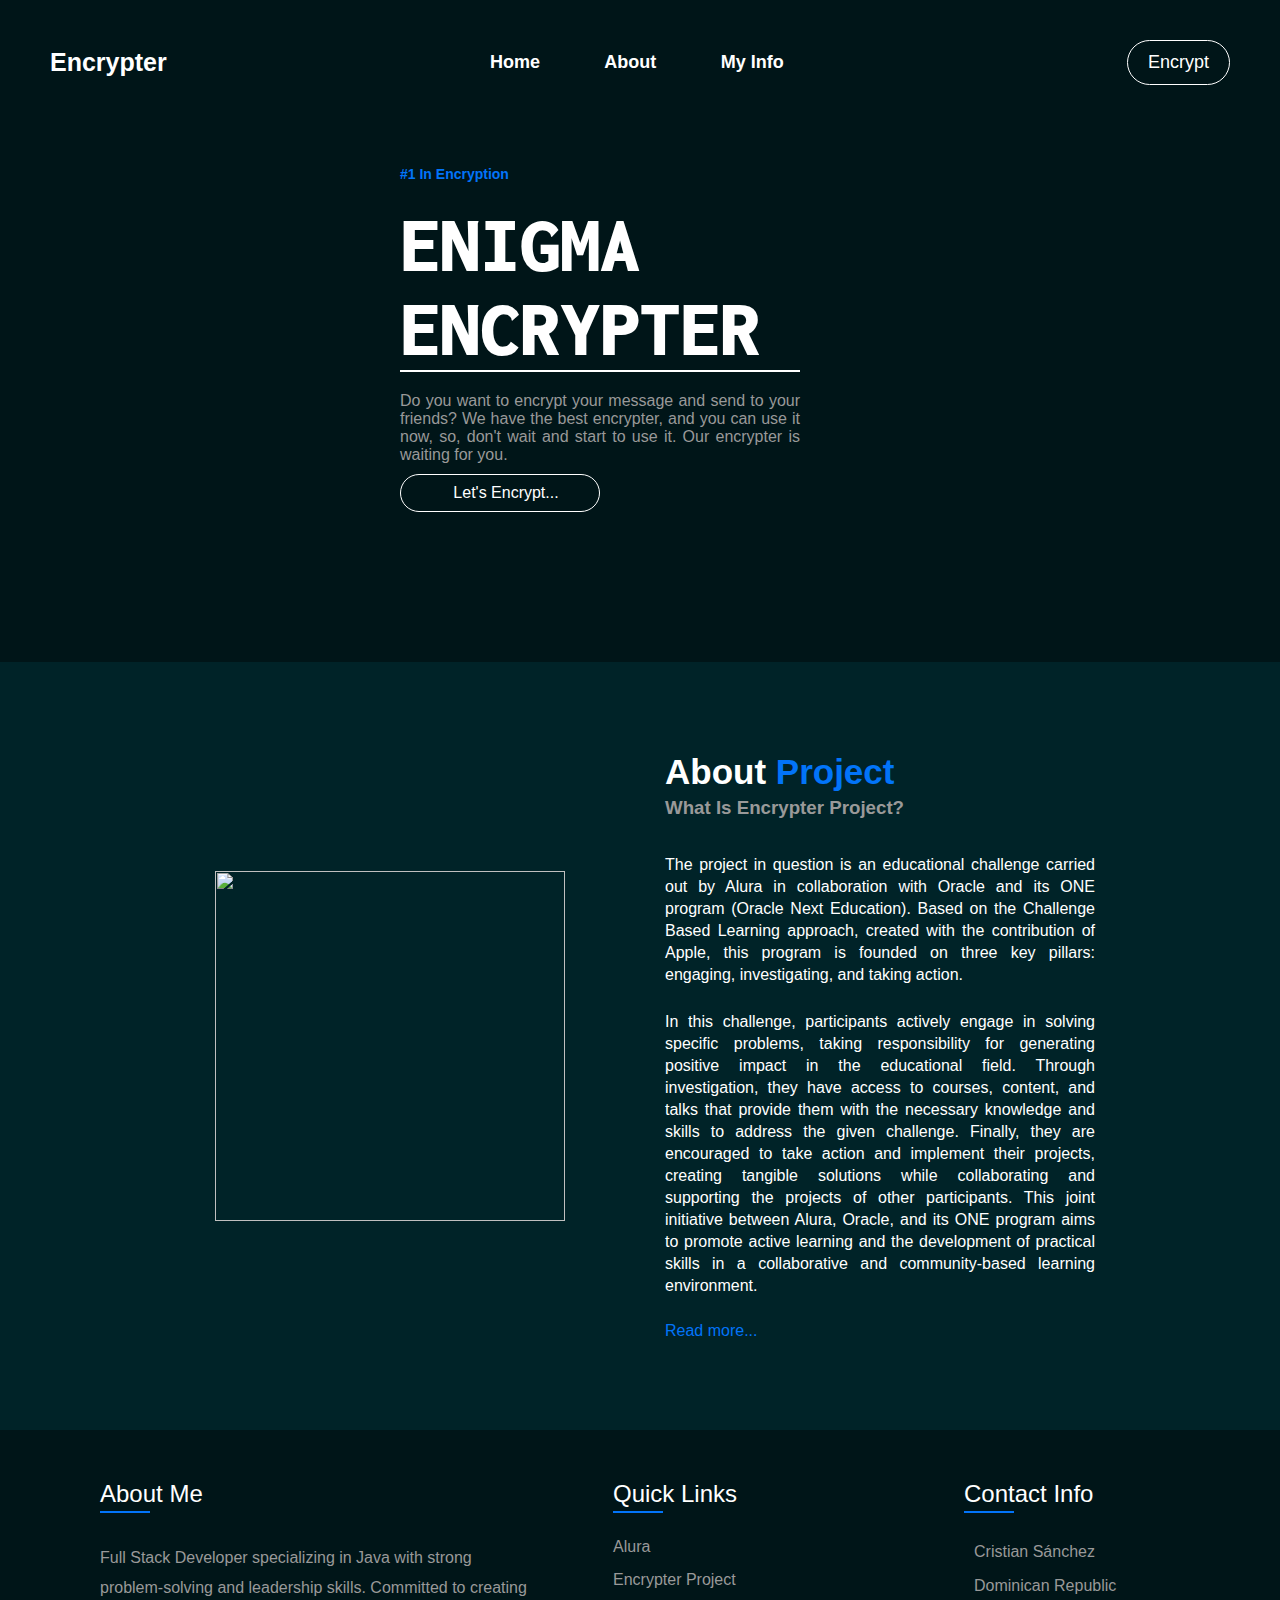
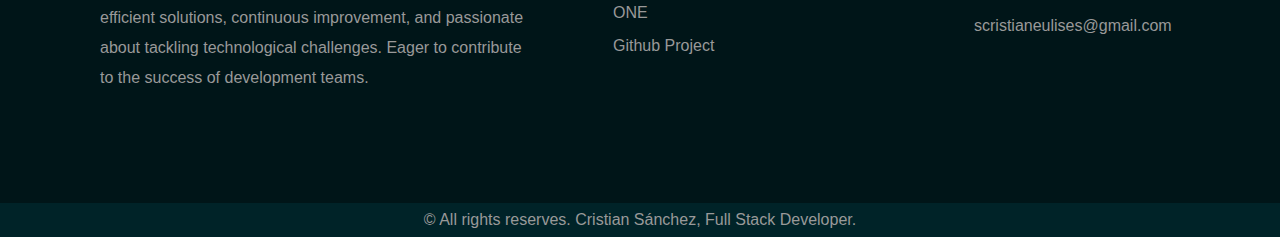
==== commit 590f869e: "new changes - config copy button" ====
--- a/index.html
+++ b/index.html
@@ -69,10 +69,10 @@
               <a href="https://www.linkedin.com/in/crisandev/" target="_blank"><i class="fa fa-brands fa-linkedin"></i></a>
             </li>
             <li>
-              <a href="https://github.com/cristianeulises" target="_blank"><i class="fa fa-brands fa-github"></i></a>
+              <a href="https://github.com/crisandev" target="_blank"><i class="fa fa-brands fa-github"></i></a>
             </li>
             <li>
-              <a href="https://www.freecodecamp.org/cristianeulises" target="_blank"><i class="fa fa-brands fa-free-code-camp"></i></a>
+              <a href="https://www.freecodecamp.org/crisandev" target="_blank"><i class="fa fa-brands fa-free-code-camp"></i></a>
             </li>
           </ul>
         </div>
@@ -105,7 +105,7 @@
       </div>
     </footer>
     <div class="copyright">
-      <p>&copy Last changes on commit, watching changes on Netlify.</p>
+      <p>&copy All rights reserves. Cristian Sánchez, Full Stack Developer.</p>
     </div>
 
     <script src="assets/js/navbarResponsive.js"></script>
